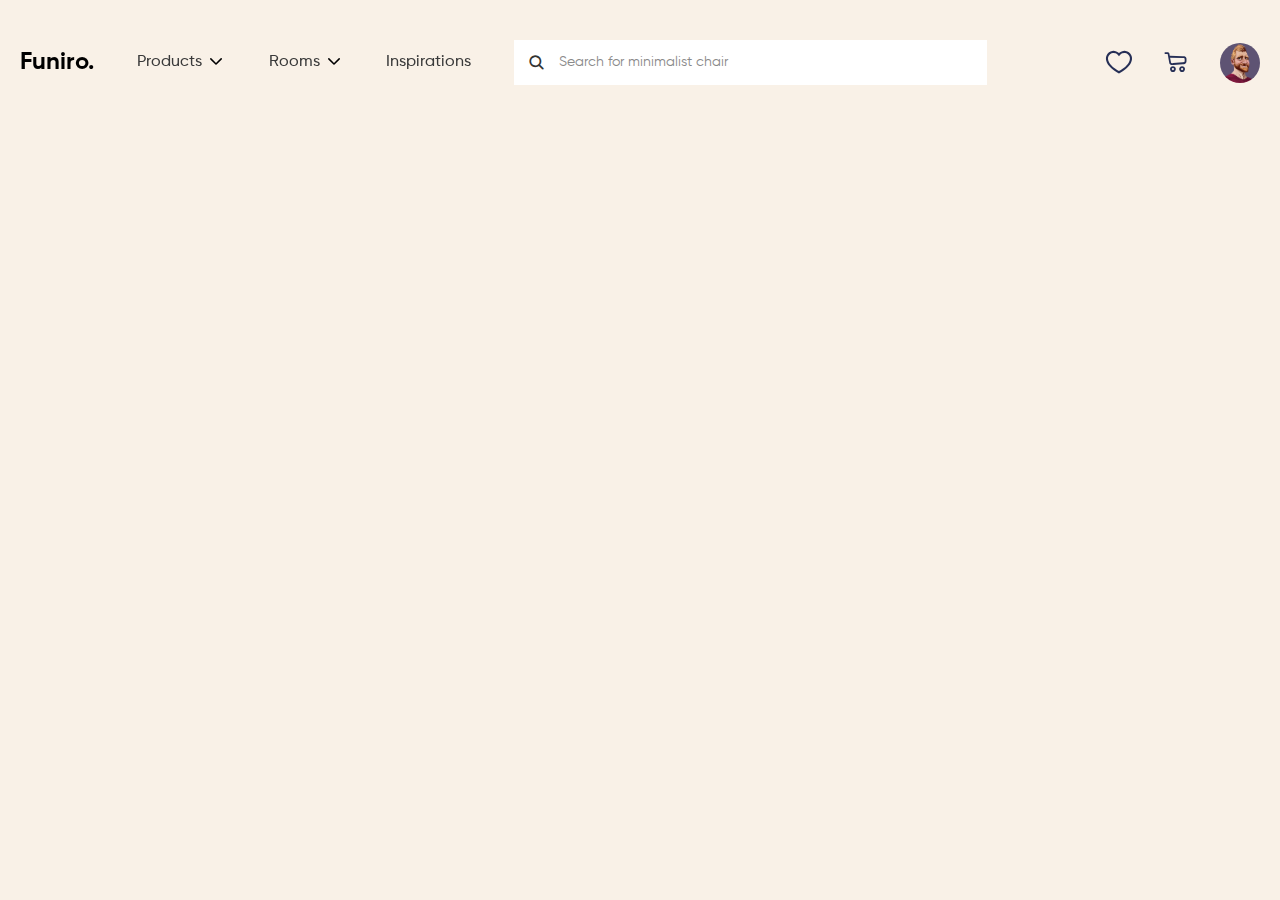
==== pattern/index.html @ 7011d8f1 "add header" ====
<!DOCTYPE html>
<html lang="ru">
	 <head>
	<title>Главная</title>
	<meta charset="UTF-8">
	<meta name="format-detection" content="telephone=no">
	<link rel="stylesheet" href="css/style.min.css">
	<link rel="shortcut icon" href="favicon.ico">
	<!-- <meta name="robots" content="noindex, nofollow"> -->
	<!-- <meta name="viewport" content="width=device-width, initial-scale=1.0, maximum-scale=1.0, user-scalable=0"> -->
	<meta name="viewport" content="width=device-width, initial-scale=1.0">
</head>
	<body>
		<div class="wrapper">
			<header class="header">
	<div class="header__wrapper">
		<div class="header__container _container">
			<div class="header__body">
				<div class="header__main">
					<a href="#" class="header__logo">Funiro.</a>
					<div class="header__menu menu">
						<nav class="menu__body">
							<ul data-spollers="768,max" class="menu__list">
								<li class="menu__item">
									<a href="" class="menu__link">Products</a>
									<button data-spoller type="button" class="menu__arrow _icon-arrow-down"></button>
									<ul class="menu__sub-list">
										<li class="menu__sub-item">
											<a href="" class="menu__sub-link">Product №1</a>
										</li>
										<li class="menu__sub-item">
											<a href="" class="menu__sub-link">Product №2</a>
										</li>
										<li class="menu__sub-item">
											<a href="" class="menu__sub-link">Product №3</a>
										</li>
										<li class="menu__sub-item">
											<a href="" class="menu__sub-link">Product №4</a>
										</li>
									</ul>
								</li>
								<li class="menu__item">
									<a href="" class="menu__link">Rooms</a>
									<button data-spoller type="button" class="menu__arrow _icon-arrow-down"></button>
									<ul class="menu__sub-list">
										<li class="menu__sub-item">
											<a href="" class="menu__sub-link">Room №1</a>
										</li>
										<li class="menu__sub-item">
											<a href="" class="menu__sub-link">Room №2</a>
										</li>
										<li class="menu__sub-item">
											<a href="" class="menu__sub-link">Room №3</a>
										</li>
										<li class="menu__sub-item">
											<a href="" class="menu__sub-link">Room №4</a>
										</li>
									</ul>
								</li>
								<li class="menu__item">
									<a href="" class="menu__link">Inspirations</a>
								</li>
							</ul>
						</nav>
					</div>
				</div>
				<div class="header__search">
					<div class="search-form">
						<button type="button" class="search-form__icon _icon-search"></button>
						<form class="search-form__item">
							<button type="submit" class="search-form__btn _icon-search"></button>
							<input autocomplete="off" type="text" name="form[]" data-value="Search for minimalist chair"
								class="search-form__input" />
						</form>
					</div>
				</div>
				<div class="header__actions actions-header">
					<a href="" class="actions-header__item actions-header__item_favorites _icon-favorite"></a>
					<div class="actions-header__item cards-header">
						<a href="" class="cart-header__icon _icon-cart"></a>
						<div class="cart-header__body">
							<ul class="cart-header__list cart-list"></ul>
						</div>
					</div>
					<a href="" class="actions-header__item actions-header__item_user _ibg">
						<img src="./img/img/avatar.jpg" alt="Avatar" />
					</a>
				</div>
				<button type=button" class="menu__icon icon-menu">
					<span></span>
					<span></span>
					<span></span>
				</button>
			</div>
		</div>
	</div>
</header>
			<main class="page">
			</main>
			<footer class="footer">
	<div class="footer__container _container">

	</div>
</footer>
		</div>
		<div class="popup popup_popup">
	<div class="popup__content">
		<div class="popup__body">
			<div class="popup__close"></div>
		</div>
	</div>
</div>
<div class="popup popup_massagename-message">
	<div class="popup__content">
		<div class="popup__body">
			<div class="popup__close"></div>
		</div>
	</div>
</div>
<div class="popup popup_video">
	<div class="popup__content">
		<div class="popup__body">
			<div class="popup__close popup__close_video"></div>
			<div class="popup__video _video"></div>
		</div>
	</div>
</div>

		<!-- Swiper -->
<!-- <script src="https://unpkg.com/swiper/swiper-bundle.min.js"></script> -->
<script src="js/vendors.min.js"></script>
<script src="js/app.min.js"></script>
	</body>
</html>
---- pattern/css/style.min.css ----
@charset "UTF-8";
@font-face {
  font-family: "Gilroy";
  font-display: swap;
  src: url("../fonts/Gilroy-Bold.woff2") format("woff2"), url("../fonts/Gilroy-Bold.woff") format("woff");
  font-weight: 700;
  font-style: normal;
}
@font-face {
  font-family: "Gilroy";
  font-display: swap;
  src: url("../fonts/Gilroy-Medium.woff2") format("woff2"), url("../fonts/Gilroy-Medium.woff") format("woff");
  font-weight: 500;
  font-style: normal;
}
@font-face {
  font-family: "Gilroy";
  font-display: swap;
  src: url("../fonts/Gilroy-SemiBold.woff2") format("woff2"), url("../fonts/Gilroy-SemiBold.woff") format("woff");
  font-weight: 600;
  font-style: normal;
}
@font-face {
  font-family: "Gilroy";
  font-display: swap;
  src: url("../fonts/Gilroy-Regular.woff2") format("woff2"), url("../fonts/Gilroy-Regular.woff") format("woff");
  font-weight: 400;
  font-style: normal;
}
@font-face {
  font-family: "icons";
  font-display: swap;
  src: url("../fonts/icons.woff2") format("woff2"), url("../fonts/icons.woff") format("woff");
  font-weight: 400;
  font-style: normal;
}
[class^=_icon-]:before,
[class*=" _icon-"]:before {
  font-family: "icons";
  font-style: normal;
  font-weight: normal;
  font-variant: normal;
  text-transform: none;
  line-height: 1;
  -webkit-font-smoothing: antialiased;
  -moz-osx-font-smoothing: grayscale;
}

[class^=_icon-]:before,
[class*=" _icon-"]:before {
  display: block;
}

._icon-arrow-down:before {
  content: "\e900";
}

._icon-arrow-link:before {
  content: "\e901";
}

._icon-cart:before {
  content: "\e902";
}

._icon-favorite:before {
  content: "\e903";
}

._icon-location:before {
  content: "\e904";
}

._icon-phone:before {
  content: "\e905";
}

._icon-search:before {
  content: "\e906";
}

._icon-send:before {
  content: "\e907";
}

._icon-share:before {
  content: "\e908";
}

* {
  padding: 0px;
  margin: 0px;
  border: 0px;
}

*,
*:before,
*:after {
  -moz-box-sizing: border-box;
  -webkit-box-sizing: border-box;
  box-sizing: border-box;
}

aside,
nav,
footer,
header,
section {
  display: block;
}

html {
  font-size: 16px;
}

html,
body {
  height: 100%;
  background: #F9F1E7;
  min-width: 320px;
}

body {
  line-height: 1;
  font-family: "Gilroy";
  -ms-text-size-adjust: 100%;
  -moz-text-size-adjust: 100%;
  -webkit-text-size-adjust: 100%;
}

input,
button,
textarea {
  font-family: "Gilroy";
  font-size: inherit;
}

input::-ms-clear {
  display: none;
}

button {
  cursor: pointer;
  background-color: inherit;
}

button::-moz-focus-inner {
  padding: 0;
  border: 0;
}

a,
a:visited {
  text-decoration: none;
}

a:hover {
  text-decoration: none;
}

ul li {
  list-style: none;
}

img {
  vertical-align: top;
}

h1,
h2,
h3,
h4,
h5,
h6 {
  font-weight: inherit;
  font-size: inherit;
}

/*
&::-webkit-scrollbar {
	display: none;
}
*/
body {
  color: #3a3a3a;
}
body._lock {
  overflow: hidden;
}

.wrapper {
  width: 100%;
  min-height: 100%;
  overflow: hidden;
  display: flex;
  flex-direction: column;
}
._container {
  max-width: 1270px;
  margin: 0 auto;
  padding: 0 15px;
}

.button {
  display: inline-flex;
  padding: 0px 0px;
}
.button._fw {
  width: 100%;
}

.select {
  position: relative;
}
.select__item {
  position: relative;
}
.select__title {
  color: #000;
  border: 1px solid #d9d9d9;
  background-color: #fff;
  cursor: pointer;
  border-radius: 4px;
}
@media (max-width: 991.98px) {
  .select__title {
    font-size: 18px;
  }
}
.select__value {
  display: flex;
  font-size: 14px;
  height: 30px;
  padding: 0px 15px;
  align-items: center;
  justify-content: space-between;
  flex-direction: row-reverse;
}
.select__value span {
  height: 1em;
  overflow: hidden;
  display: -webkit-box;
  -webkit-line-clamp: 1;
  -webkit-box-orient: vertical;
}
.select__value:before {
  content: "";
  display: inline-block;
  transition: all 0.3s ease 0s;
  width: 11px;
  height: 7px;
  background: url("../img/icons/select.svg") center/100% no-repeat;
}
.select__input {
  width: 100%;
  background-color: transparent;
  height: 100%;
}
.select__options {
  color: #000;
  position: absolute;
  top: 29px;
  border-radius: 0 0 4px 4px;
  min-width: 100%;
  left: 0;
  background-color: #fff;
  border-top: 0;
  border: 1px solid #d9d9d9;
  border-top: 0;
  font-size: 14px;
  padding: 10px 0px 5px 0px;
}
@media (max-width: 991.98px) {
  .select__options {
    font-size: 18px;
  }
}
.select__option {
  cursor: pointer;
  padding: 5px 15px;
  margin: 0px 0px 0px 0px;
}
@media (min-width: 992px) {
  .select__option:hover {
    background: #d9d9d9;
  }
}
.select._active {
  z-index: 5;
}
.select._active .select__value:before {
  transform: rotate(-180deg);
}
.select._active .select__options {
  display: block;
}

input[type=text],
input[type=email],
input[type=tel],
textarea {
  -webkit-appearance: none;
  -moz-appearance: none;
  appearance: none;
}
input[type=text]:focus,
input[type=email]:focus,
input[type=tel]:focus,
textarea:focus {
  outline: none;
}

.input {
  border-radius: 0 !important;
  width: 100%;
  display: block;
  padding: 0px 20px;
}
textarea.input {
  resize: none;
  padding: 0px 0px;
}

.checkbox {
  position: relative;
}
.checkbox__input {
  position: absolute;
  width: 0;
  height: 0;
  opacity: 0;
  visibility: hidden;
}
.checkbox__input:checked + .checkbox__text:before {
  background: #fff url("../img/icons/check.svg") center no-repeat;
}
.checkbox__text {
  display: inline-flex;
  align-items: center;
  position: relative;
  font-size: 16px;
  color: #ffffff;
  letter-spacing: -0.3px;
  line-height: 1.25;
  cursor: pointer;
}
.checkbox__text:before {
  content: "";
  align-self: flex-start;
  margin: 0px 14px 0px 0px;
  flex: 0 0 20px;
  left: 0;
  top: 0;
  width: 20px;
  height: 18px;
  background: #fff;
  border: 1px solid #a7a9ac;
}
.checkbox a {
  color: #fff;
  text-decoration: underline;
}
@media (min-width: 992px) {
  .checkbox a:hover {
    text-decoration: none;
  }
}
.checkbox._error .checkbox__text:before {
  border: 1px solid #ee1212;
}

.options {
  display: flex;
  flex-direction: column;
  align-items: flex-start;
}
.options__item {
  position: relative;
  cursor: pointer;
}
.options__input {
  position: absolute;
  width: 0;
  height: 0;
  opacity: 0;
  left: 0;
  top: 0;
  visibility: hidden;
}
.options__input:checked + .options__text:after {
  transform: scale(1);
}
.options__text {
  display: inline-flex;
  align-items: center;
  position: relative;
  font-size: 16px;
  color: #ffffff;
  letter-spacing: -0.3px;
  line-height: 1.25;
}
.options__text:before {
  content: "";
  align-self: flex-start;
  margin: 0px 14px 0px 0px;
  flex: 0 0 20px;
  left: 0;
  top: 0;
  border-radius: 50%;
  width: 20px;
  height: 18px;
  background: #fff;
  border: 1px solid #a7a9ac;
}
.options__text:after {
  content: "";
  transition: all 0.3s ease 0s;
  transform: scale(0);
  width: 10px;
  height: 10px;
  border-radius: 50%;
  background-color: #77243a;
  position: absolute;
  left: 5px;
  top: 4px;
}

.rating {
  display: flex;
  align-items: flex-end;
  font-size: 40px;
  line-height: 0.75;
  transition: opacity 0.3s ease 0s;
}

.rating.rating_sending {
  opacity: 0.2;
}

.rating.rating_set .rating__active,
.rating.rating_set .rating__item {
  cursor: pointer;
}

.rating__body {
  position: relative;
}

.rating__body::before {
  content: "★★★★★";
  display: block;
}

.rating__active {
  position: absolute;
  width: 0%;
  height: 100%;
  top: 0;
  left: 0;
  overflow: hidden;
}

.rating__active::before {
  content: "★★★★★";
  position: absolute;
  width: 100%;
  height: 100%;
  top: 0;
  left: 0;
  color: #ffd300;
}

.rating__items {
  display: flex;
  position: absolute;
  width: 100%;
  height: 100%;
  top: 0;
  left: 0;
}

.rating__item {
  flex: 0 0 20%;
  height: 100%;
  opacity: 0;
}

.rating__value {
  font-size: 50%;
  line-height: 1;
  padding: 0px 0px 0px 10px;
}

.quantity {
  width: 88px;
  height: 40px;
  display: flex;
  border: 1px solid rgba(166, 166, 166, 0.45);
}
.quantity__button {
  flex: 0 0 30px;
  position: relative;
  cursor: pointer;
}
.quantity__button::before, .quantity__button::after {
  content: "";
  position: absolute;
  top: 50%;
  left: 50%;
  transition: all 0.3s ease 0s;
  margin: 0px 0px 0px -4.5px;
  background-color: #a6a6a6;
  width: 9px;
  height: 1px;
}
@media (min-width: 991.98px) {
  .quantity__button:hover::before, .quantity__button:hover::after {
    background-color: rgba(0, 0, 0, 0.5);
  }
}
.quantity__button_plus::before {
  transform: rotate(-90deg);
}
.quantity__input {
  flex: 1 1 auto;
}
.quantity__input input {
  height: 100%;
  color: #a6a6a6;
  font-size: 12px;
  width: 100%;
  text-align: center;
}

.row:after {
  display: block;
  content: "";
  clear: both;
}

.rub:after {
  content: "₽";
}

ol.counter {
  list-style-type: none;
  counter-reset: item;
}
ol.counter li {
  position: relative;
  padding: 0px 0px 0px 45px;
}
ol.counter li:before {
  counter-increment: item;
  content: counter(item);
  position: absolute;
  left: 0;
  top: 0;
  color: #818181;
  font-size: 14px;
  font-weight: 700;
  text-align: center;
  line-height: 26px;
  border-radius: 50%;
  width: 28px;
  height: 28px;
  border: 1px solid #4274bb;
}

.ellipsis {
  display: block;
  overflow: hidden;
  width: 100%;
  white-space: nowrap;
  text-overflow: ellipsis;
}

.es {
  overflow: hidden;
  white-space: nowrap;
  text-overflow: ellipsis;
}

.table {
  display: table;
  font-size: 0;
  width: 100%;
}

.trow {
  display: table-row;
}

.cell {
  display: table-cell;
}
.cell.full {
  width: 100%;
}

._ibg {
  position: relative;
}
._ibg img {
  position: absolute;
  width: 100%;
  height: 100%;
  top: 0;
  left: 0;
  object-fit: cover;
}

body.ie ._ibg {
  background-position: center;
  background-size: cover;
  background-repeat: no-repeat;
}
body.ie ._ibg img {
  width: 0;
  height: 0;
  opacity: 0;
  visibility: hidden;
}

._video {
  position: relative;
  overflow: hidden;
  height: 0;
  padding-bottom: 56.25%;
}
._video video,
._video iframe,
._video object,
._video embed {
  position: absolute;
  top: 0;
  left: 0;
  width: 100%;
  height: 100%;
}

.videobg video,
.videobg iframe,
.videobg object,
.videobg embed {
  position: fixed;
  top: 50%;
  left: 50%;
  min-width: 100%;
  min-height: 100%;
  width: auto;
  height: auto;
  z-index: -100;
  transform: translateX(-50%) translateY(-50%);
  background-size: cover;
}

._more-content {
  transition: all 0.3s ease 0s;
  overflow: hidden;
}

._more-link {
  cursor: pointer;
}
._more-link span {
  font-style: normal;
}
._more-link span:first-child {
  display: block;
}
._more-link span:last-child {
  display: none;
}
._more-link._active span {
  font-style: normal;
}
._more-link._active span:first-child {
  display: none;
}
._more-link._active span:last-child {
  display: block;
}

#map {
  background: url("../img/icons/loading.gif") center/50px no-repeat;
}

._swiper {
  overflow: hidden;
}
._swiper .swiper-wrapper {
  width: 100%;
  height: 100%;
  box-sizing: content-box;
  display: flex;
  position: relative;
}
._swiper.swiper-container-vertical .swiper-wrapper {
  flex-direction: column;
}
._swiper.swiper-container-autoheight .swiper-wrapper {
  align-items: flex-start;
}

.swiper-container-initialized .swiper-slide {
  flex-shrink: 0;
}

.swiper-container-android .swiper-slide,
.swiper-container-android .swiper-wrapper {
  transform: translate3d(0px, 0, 0);
}

.swiper-button-lock {
  display: none !important;
}

._tabs-block {
  display: none;
}
._tabs-block._active {
  display: block;
}

.mirror {
  transform: scale(-1, 1);
}

.nicescroll-rails {
  z-index: 1000 !important;
}

._custom-scroll {
  position: fixed;
  right: 0;
  top: 0;
  width: 3px;
  height: 100%;
  z-index: 1000;
}
._custom-scroll__line {
  background-color: rgba(0, 0, 0, 0.5);
  border-radius: 3px 0 0 3px;
  position: relative;
  left: 0;
  top: 0;
  width: 100%;
}

.popup {
  -webkit-overflow-scrolling: touch;
  z-index: 100;
  padding: 30px 10px;
  position: fixed;
  top: 0px;
  left: 0;
  width: 100%;
  height: 100%;
  transition: visibility 0.8s ease 0s;
  visibility: hidden;
}
.popup::before {
  content: "";
  background-color: rgba(0, 0, 0, 0.9);
  position: fixed;
  width: 100%;
  height: 100%;
  top: 0;
  left: 0;
  opacity: 0;
  transition: opacity 0.8s ease 0s;
}
.popup.show {
  visibility: visible;
  overflow: auto;
}
.popup.show::before {
  opacity: 1;
}
.popup.show .popup__body {
  transform: scale(1);
}
.popup._active {
  overflow: auto;
  visibility: visible;
}
.popup._active::before {
  opacity: 1;
}
.popup._active .popup__body {
  transition: all 0.3s ease 0.2s;
  transform: scale(1);
}
.popup__content {
  display: flex;
  flex-direction: column;
  align-items: center;
  min-height: 100%;
  flex: 1 1 auto;
  width: 100%;
  display: flex;
  justify-content: center;
  align-items: center;
}
.popup__body {
  transform: scale(0);
  transition: all 0.3s ease 0s;
  background-color: #fff;
  padding: 50px;
  width: 100%;
  max-width: 800px;
}
.popup__close {
  width: 15px;
  height: 15px;
  position: absolute;
  top: 0px;
  right: 0px;
  cursor: pointer;
  z-index: 30;
  background: url("../img/icons/close.svg") 0 0 no-repeat;
}

.header {
  position: absolute;
  width: 100%;
  top: 0;
  left: 0;
}
.header__wrapper {
  position: fixed;
  width: 100%;
  left: 0;
  top: 0;
  z-index: 50;
}
.header__body {
  display: flex;
  align-items: center;
  padding: 5px 0px;
  min-height: 125px;
  position: relative;
}
@media (max-width: 991.98px) {
  .header__body {
    min-height: 80px;
  }
}
@media (max-width: 991.98px) {
  .header__body {
    min-height: 50px;
  }
}
.header__main {
  display: flex;
  align-items: center;
  flex: 0 0 39.8387096774%;
}
@media (max-width: 991.98px) {
  .header__main {
    flex: 1 1 auto;
  }
}
.header__logo {
  color: #000;
  font-weight: 700;
  font-size: 24px;
  z-index: 5;
  line-height: 120.8333333333%;
}
.header__search {
  padding-right: 32px;
}
@media (max-width: 1270px) {
  .header__search {
    padding-right: calc(15px + 17 * ((100vw - 320px) / 950));
  }
}
@media (min-width: 991.98px) {
  .header__search {
    flex: 1 1 auto;
  }
}

.menu {
  flex: 0 1 420px;
}
@media (max-width: 767.98px) {
  .menu__body {
    position: fixed;
    width: 100%;
    height: 100%;
    overflow: auto;
    top: 0;
    left: -100%;
    background-color: #fcf8f3;
    transition: left 0.3s ease 0s;
    padding: 70px 15px 30px 15px;
  }
  .menu__body::before {
    content: "";
    position: fixed;
    width: 100%;
    height: 100%;
    top: 0;
    left: 100%;
    transition: left 0.3s ease 0s;
    background-color: #fcf8f3;
    z-index: 5;
  }
  .menu__body._active {
    left: 0;
  }
  .menu__body._active::before {
    left: 0;
  }
}
@media (min-width: 767.98px) {
  .menu__list {
    display: flex;
    flex-wrap: wrap;
    justify-content: space-evenly;
  }
}
.menu__item {
  display: flex;
  align-items: center;
  justify-content: space-between;
  flex-wrap: wrap;
  margin: 0px 3px;
  padding: 5px 0px;
  position: relative;
  z-index: 5;
}
@media (any-hover: hover) {
  .menu__item:hover .menu__sub-list {
    transform: translate(0px, 0px);
    opacity: 1;
    visibility: visible;
    pointer-events: auto;
  }
  .menu__item:hover .menu__arrow {
    transform: rotate(-180deg);
  }
  .menu__item:hover .menu__arrow,
.menu__item:hover .menu__link {
    color: #E89F71;
  }
}
@media (min-width: 767.98px) {
  .menu__item._hover .menu__sub-list {
    transform: translate(0px, 0px);
    opacity: 1;
    visibility: visible;
    pointer-events: auto;
  }
  .menu__item._hover .menu__arrow {
    transform: rotate(-180deg);
  }
  .menu__item._hover .menu__arrow,
.menu__item._hover .menu__link {
    color: #E89F71;
  }
}
@media (max-width: 767.98px) {
  .menu__item {
    margin: 0px 0px 10px 0px;
  }
  .menu__item :last-child {
    margin: 0px;
  }
}
.menu__link {
  font-weight: 500;
  color: inherit;
  transition: color 0.3s ease 0s;
}
@media (max-width: 767.98px) {
  .menu__link {
    margin-bottom: 10px;
    font-weight: 600;
    font-size: 24px;
  }
}
.menu__sub-list {
  position: relative;
  background-color: #E89F71;
  padding: 15px;
  flex: 1 1 100%;
  z-index: 5;
}
@media (min-width: 767.98px) {
  .menu__sub-list {
    opacity: 0;
    min-width: 200px;
    transition: all 0.3s ease 0s;
    transform: translate(0, 10px);
    visibility: hidden;
    left: 0;
    pointer-events: none;
    position: absolute;
    top: 100%;
  }
}
@media (max-width: 767.98px) {
  .menu__sub-list {
    margin: 10px -15px 0px -15px;
  }
}
.menu__arrow {
  margin: 0px 0px 0px 8px;
  transition: all 0.3s ease 0s;
  font-size: 8px;
}
@media (max-width: 767.98px) {
  .menu__arrow {
    font-size: 14px;
  }
  .menu__arrow._active {
    transform: rotate(-180deg);
  }
}
.menu__sub-item:not(:last-child) {
  margin: 0px 0px 5px 0px;
}
@media (max-width: 767.98px) {
  .menu__sub-item:not(:last-child) {
    margin: 0px 0px 10px 0px;
  }
}
.menu__sub-link {
  color: #fff;
  line-height: 120%;
}
@media (any-hover: hover) {
  .menu__sub-link:hover {
    text-decoration: underline;
  }
}
@media (max-width: 767.98px) {
  .menu__sub-link {
    font-size: 18px;
  }
}

.search-form {
  max-width: 473px;
}
.search-form._active .search-form__item {
  opacity: 1;
  top: 100%;
  visibility: visible;
}
.search-form._active .search-form__icon {
  color: #E89F71;
}
.search-form__icon {
  position: relative;
  z-index: 5;
  font-size: 22px;
  color: #262f56;
}
@media (min-width: 991.98px) {
  .search-form__icon {
    display: none;
  }
}
.search-form__btn {
  flex: 0 0 45px;
  height: 45px;
  font-size: 15px;
  color: #333333;
}
.search-form__input {
  color: #898989;
  width: 100%;
  font-size: 14px;
  padding: 0px 20px 0px 0px;
}
.search-form__item {
  background-color: #fff;
  display: flex;
  align-items: center;
}
@media (max-width: 991.98px) {
  .search-form__item {
    box-shadow: 0 0 5px rgba(212, 209, 205, 0.3);
    position: absolute;
    width: 100%;
    left: 0;
    top: -100%;
    z-index: 5;
    opacity: 0;
    visibility: hidden;
    transition: all 0.3s ease 0s;
  }
}

.actions-header {
  position: relative;
  z-index: 5;
  display: grid;
  grid-template-columns: auto;
  grid-auto-flow: column;
  align-items: center;
  gap: 32px;
}
@media (max-width: 1270px) {
  .actions-header {
    gap: calc(15px + 17 * ((100vw - 320px) / 950));
  }
}
.actions-header__item_favorites {
  color: #262f56;
  font-size: 24px;
  transition: color 0.3s ease 0s;
}
@media (any-hover: hover) {
  .actions-header__item_favorites:hover {
    color: #E89F71;
  }
}
.actions-header__item_user {
  overflow: hidden;
  border-radius: 50%;
  width: 40px;
  height: 40px;
}
@media (max-width: 1270px) {
  .actions-header__item_user {
    width: calc(30px + 10 * ((100vw - 320px) / 950));
  }
}
@media (max-width: 1270px) {
  .actions-header__item_user {
    height: calc(30px + 10 * ((100vw - 320px) / 950));
  }
}

.cart-header__icon {
  color: #262f56;
  font-size: 24px;
  transition: color 0.3s ease 0s;
  position: relative;
  display: block;
}
@media (any-hover: hover) {
  .cart-header__icon:hover {
    color: #E89F71;
  }
}
.cart-header__icon span {
  position: absolute;
  width: 20px;
  height: 20px;
  display: flex;
  justify-content: center;
  align-items: center;
  top: -10px;
  right: -10px;
  border-radius: 50%;
  background-color: #E89F71;
  color: #fff;
  font-size: 12px;
}

.icon-menu {
  display: none;
}
@media (max-width: 767.98px) {
  .icon-menu {
    margin-left: 32px;
    display: block;
    position: relative;
    flex: 0 0 30px;
    height: 18px;
    cursor: pointer;
    z-index: 5;
  }
}
@media (max-width: 767.98px) and (max-width: 1270px) {
  .icon-menu {
    margin-left: calc(15px + 17 * ((100vw - 320px) / 950));
  }
}
@media (max-width: 767.98px) {
  .icon-menu span {
    transition: all 0.3s ease 0s;
    top: calc(50% - 1px);
    left: 0px;
    position: absolute;
    width: 100%;
    height: 2px;
    background-color: #000;
  }
  .icon-menu span:first-child {
    top: 0px;
  }
  .icon-menu span:last-child {
    top: auto;
    bottom: 0px;
  }
}
@media (max-width: 767.98px) {
  .icon-menu._active span {
    transform: scale(0);
  }
  .icon-menu._active span:first-child {
    transform: rotate(-45deg);
    top: calc(50% - 1px);
  }
  .icon-menu._active span:last-child {
    transform: rotate(45deg);
    bottom: calc(50% - 1px);
  }
}

.page {
  flex: 1 1 auto;
}
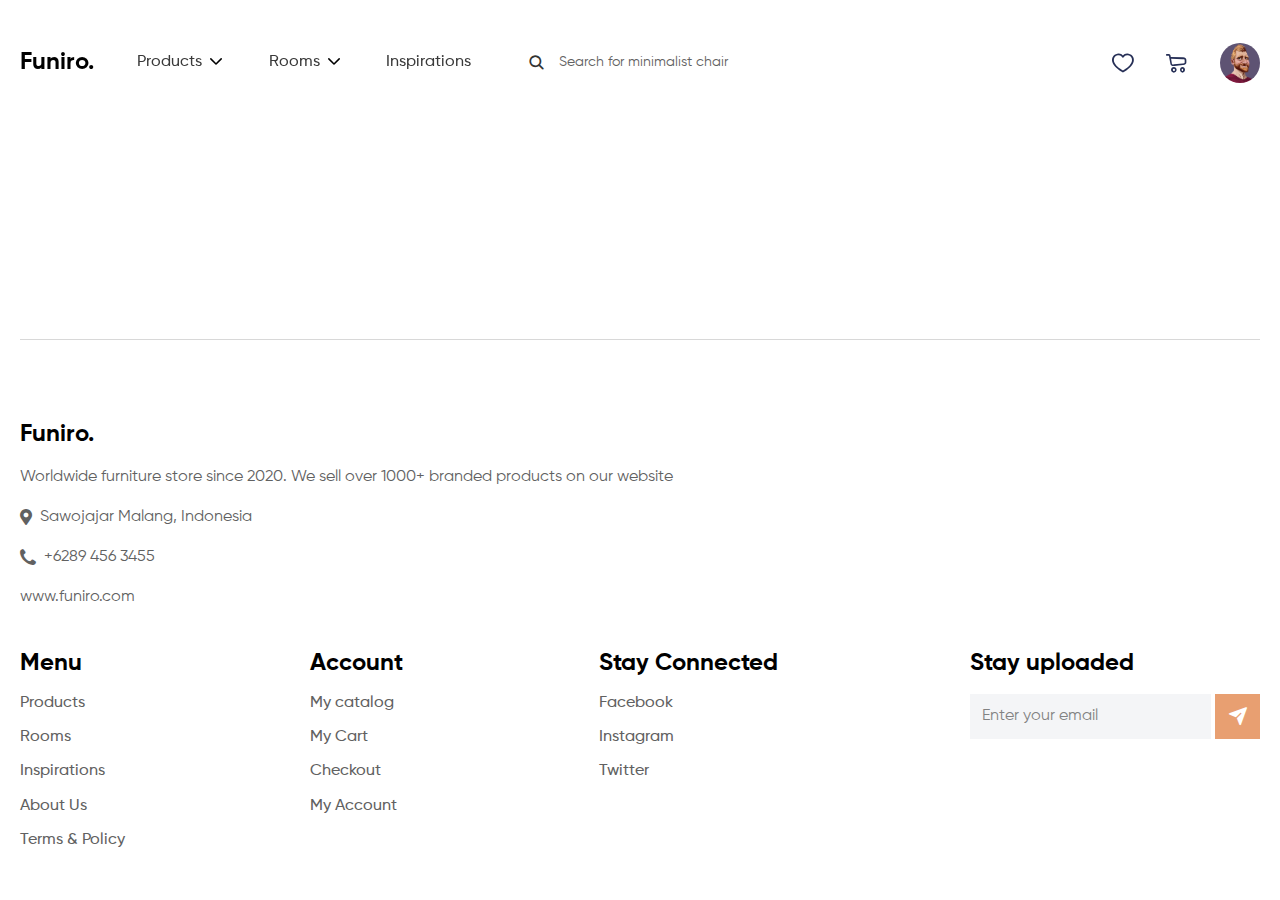
==== commit 5f308f73: "add fotter" ====
--- a/pattern/index.html
+++ b/pattern/index.html
@@ -99,7 +99,56 @@
 			</main>
 			<footer class="footer">
 	<div class="footer__container _container">
-
+		<div class="footer__body">
+			<div class="footer__main">
+				<a href="#" class="footer__logo _footer-title">Funiro.</a>
+				<div class="footer__text">
+					Worldwide furniture store since 2020. We sell over 1000+ branded products on our website
+				</div>
+				<div class="footer__contacts contacts-footer">
+					<a href="" class="contacts-footer__item _icon-location">Sawojajar Malang, Indonesia</a>
+					<a href="tel:+62894563455" class="contacts-footer__item _icon-phone">+6289 456 3455</a>
+					<a href="" target="_blank" class="contacts-footer__item">www.funiro.com</a>
+				</div>
+			</div>
+			<div data-spollers="768,max" class="footer__menu menu-footer">
+				<div class="menu-footer__column">
+					<button type="button" data-spoller class="menu-footer__title _footer-title">Menu</button>
+					<ul class="menu-footer__list">
+						<li><a href="" class="menu-footer__link">Products</a></li>
+						<li><a href="" class="menu-footer__link">Rooms</a></li>
+						<li><a href="" class="menu-footer__link">Inspirations</a></li>
+						<li><a href="" class="menu-footer__link">About Us</a></li>
+						<li><a href="" class="menu-footer__link">Terms & Policy</a></li>
+					</ul>
+				</div>
+				<div class="menu-footer__column">
+					<button type="button" data-spoller class="menu-footer__title _footer-title">Account</button>
+					<ul class="menu-footer__list">
+						<li><a href="" class="menu-footer__link">My catalog</a></li>
+						<li><a href="" class="menu-footer__link">My Cart</a></li>
+						<li><a href="" class="menu-footer__link">Checkout</a></li>
+						<li><a href="" class="menu-footer__link">My Account</a></li>
+					</ul>
+				</div>
+				<div class="menu-footer__column">
+					<button type="button" data-spoller class="menu-footer__title _footer-title">Stay Connected</button>
+					<ul class="menu-footer__list">
+						<li><a href="" class="menu-footer__link">Facebook</a></li>
+						<li><a href="" class="menu-footer__link">Instagram</a></li>
+						<li><a href="" class="menu-footer__link">Twitter</a></li>
+					</ul>
+				</div>
+			</div>
+			<div class="footer__subscribe subscribe">
+				<div class="subscribe__title _footer-title">Stay uploaded</div>
+				<form data-message="subscribe" data-test action="#"" class="subscribe__form">
+					<input autocomplete="off" type="email" name="form[]" data-value="Enter your email" data-error="Error"
+						class="subscribe__input _req _email" />
+					<button class="subscribe__button _icon-send" type="submit"></button>
+				</form>
+			</div>
+		</div>
 	</div>
 </footer>
 		</div>
@@ -110,7 +159,7 @@
 		</div>
 	</div>
 </div>
-<div class="popup popup_massagename-message">
+<div class="popup popup_subscribe-message">
 	<div class="popup__content">
 		<div class="popup__body">
 			<div class="popup__close"></div>
--- a/pattern/css/style.min.css
+++ b/pattern/css/style.min.css
@@ -34,7 +34,7 @@
   font-weight: 400;
   font-style: normal;
 }
-[class^=_icon-]:before,
+._init .menu-footer__title::before, [class^=_icon-]:before,
 [class*=" _icon-"]:before {
   font-family: "icons";
   font-style: normal;
@@ -51,7 +51,7 @@
   display: block;
 }
 
-._icon-arrow-down:before {
+._icon-arrow-down:before, ._init .menu-footer__title:before {
   content: "\e900";
 }
 
@@ -116,7 +116,6 @@
 html,
 body {
   height: 100%;
-  background: #F9F1E7;
   min-width: 320px;
 }
 
@@ -530,6 +529,18 @@
   font-size: 12px;
   width: 100%;
   text-align: center;
+}
+
+._footer-title {
+  font-weight: 700;
+  font-size: 24px;
+  line-height: 120.8333333333%;
+  color: #000;
+}
+@media (max-width: 1270px) {
+  ._footer-title {
+    font-size: calc(20px + 4 * ((100vw - 320px) / 950));
+  }
 }
 
 .row:after {
@@ -1073,7 +1084,7 @@
   color: #333333;
 }
 .search-form__input {
-  color: #898989;
+  color: #616161;
   width: 100%;
   font-size: 14px;
   padding: 0px 20px 0px 0px;
@@ -1113,7 +1124,7 @@
 }
 .actions-header__item_favorites {
   color: #262f56;
-  font-size: 24px;
+  font-size: 20px;
   transition: color 0.3s ease 0s;
 }
 @media (any-hover: hover) {
@@ -1140,7 +1151,7 @@
 
 .cart-header__icon {
   color: #262f56;
-  font-size: 24px;
+  font-size: 22px;
   transition: color 0.3s ease 0s;
   position: relative;
   display: block;
@@ -1216,6 +1227,205 @@
   }
 }
 
+.footer__body {
+  border-top: 1px solid #d8d8d8;
+  display: grid;
+  grid-template-columns: 250px 1fr 290px;
+  padding-top: 80px;
+  padding-bottom: 50px;
+  column-gap: 80px;
+}
+@media (max-width: 1270px) {
+  .footer__body {
+    padding-top: calc(30px + 50 * ((100vw - 320px) / 950));
+  }
+}
+@media (max-width: 1270px) {
+  .footer__body {
+    padding-bottom: calc(30px + 20 * ((100vw - 320px) / 950));
+  }
+}
+@media (max-width: 1270px) {
+  .footer__body {
+    column-gap: calc(0px + 80 * ((100vw - 320px) / 950));
+  }
+}
+@media (max-width: 1282px) {
+  .footer__body {
+    grid-template-rows: auto auto;
+    grid-template-columns: 1fr 290px;
+  }
+}
+@media (max-width: 991.98px) {
+  .footer__body {
+    display: block;
+  }
+}
+.footer__main {
+  display: flex;
+  flex-direction: column;
+  align-items: flex-start;
+}
+@media (max-width: 1282px) {
+  .footer__main {
+    grid-column: span 2;
+    margin-bottom: 40px;
+  }
+}
+@media (max-width: 1282px) and (max-width: 1270px) {
+  .footer__main {
+    margin-bottom: calc(30px + 10 * ((100vw - 320px) / 950));
+  }
+}
+.footer__logo {
+  margin: 0px 0px 0.6666666667em 0px;
+}
+.footer__text {
+  color: #616161;
+  line-height: 150%;
+}
+.footer__text:not(:last-child) {
+  margin: 0px 0px 1em 0px;
+}
+@media (max-width: 991.98px) {
+  .footer__menu {
+    margin-bottom: 40px;
+  }
+}
+@media (max-width: 991.98px) and (max-width: 1270px) {
+  .footer__menu {
+    margin-bottom: calc(30px + 10 * ((100vw - 320px) / 950));
+  }
+}
+.contacts-footer {
+  display: flex;
+  flex-direction: column;
+  align-items: flex-start;
+}
+.contacts-footer__item {
+  display: inline-flex;
+  align-items: center;
+  line-height: 150%;
+  color: #616161;
+  transition: color 0.3s ease 0s;
+}
+.contacts-footer__item::before {
+  margin: 0px 8px 0px 0px;
+}
+.contacts-footer__item:not(:last-child) {
+  margin-bottom: 16px;
+}
+@media (max-width: 1270px) {
+  .contacts-footer__item:not(:last-child) {
+    margin-bottom: calc(10px + 6 * ((100vw - 320px) / 950));
+  }
+}
+@media (any-hover: hover) {
+  .contacts-footer__item:hover {
+    color: #E89F71;
+  }
+}
+
+@media (min-width: 767.98px) {
+  .menu-footer {
+    display: flex;
+  }
+}
+@media (min-width: 767.98px) {
+  .menu-footer__column {
+    flex: 0 1 33.3%;
+  }
+}
+@media (max-width: 767.98px) {
+  .menu-footer__column {
+    margin-bottom: 30px;
+  }
+}
+@media (max-width: 767.98px) and (max-width: 1270px) {
+  .menu-footer__column {
+    margin-bottom: calc(15px + 15 * ((100vw - 320px) / 950));
+  }
+}
+.menu-footer__title {
+  cursor: default;
+}
+@media (min-width: 767.98px) {
+  .menu-footer__title {
+    margin: 0px 0px 0.6666666667em 0px;
+  }
+}
+._init .menu-footer__title {
+  display: flex;
+  width: 100%;
+  flex-direction: row-reverse;
+  justify-content: space-between;
+  align-items: center;
+}
+._init .menu-footer__title::before {
+  font-size: 12px;
+  transition: transform 0.3s ease 0s;
+}
+.menu-footer__title._active::before {
+  transform: rotate(-180deg);
+}
+.menu-footer__list li:not(:last-child) {
+  margin: 0px 0px 15px 0px;
+}
+@media (max-width: 767.98px) {
+  .menu-footer__list {
+    padding: 15px 0px 0px 0px;
+  }
+}
+.menu-footer__link {
+  color: #616161;
+  transition: color 0.3s ease 0s;
+  line-height: 120%;
+  font-weight: 500;
+}
+@media (any-hover: hover) {
+  .menu-footer__link:hover {
+    color: #E89F71;
+  }
+}
+
+.subscribe__title {
+  margin: 0px 0px 0.6666666667em 0px;
+}
+.subscribe__form {
+  display: flex;
+  position: relative;
+}
+.subscribe__form .form_error {
+  position: absolute;
+  top: 100%;
+  margin: 3px 0px 0px 0px;
+  left: 12px;
+  color: red;
+  font-size: 12px;
+}
+.subscribe__button {
+  flex: 0 0 45px;
+  height: 45px;
+  display: flex;
+  justify-content: center;
+  align-items: center;
+  font-size: 18px;
+  background-color: #E89F71;
+  color: #fff;
+  margin: 0px 0px 0px 4px;
+}
+@media (any-hover: hover) {
+  .subscribe__button:hover {
+    background-color: #d49065;
+  }
+}
+.subscribe__input {
+  width: 100%;
+  padding: 0px 12px;
+  color: #828282;
+  background-color: #F4F5F7;
+}
+
 .page {
   flex: 1 1 auto;
 }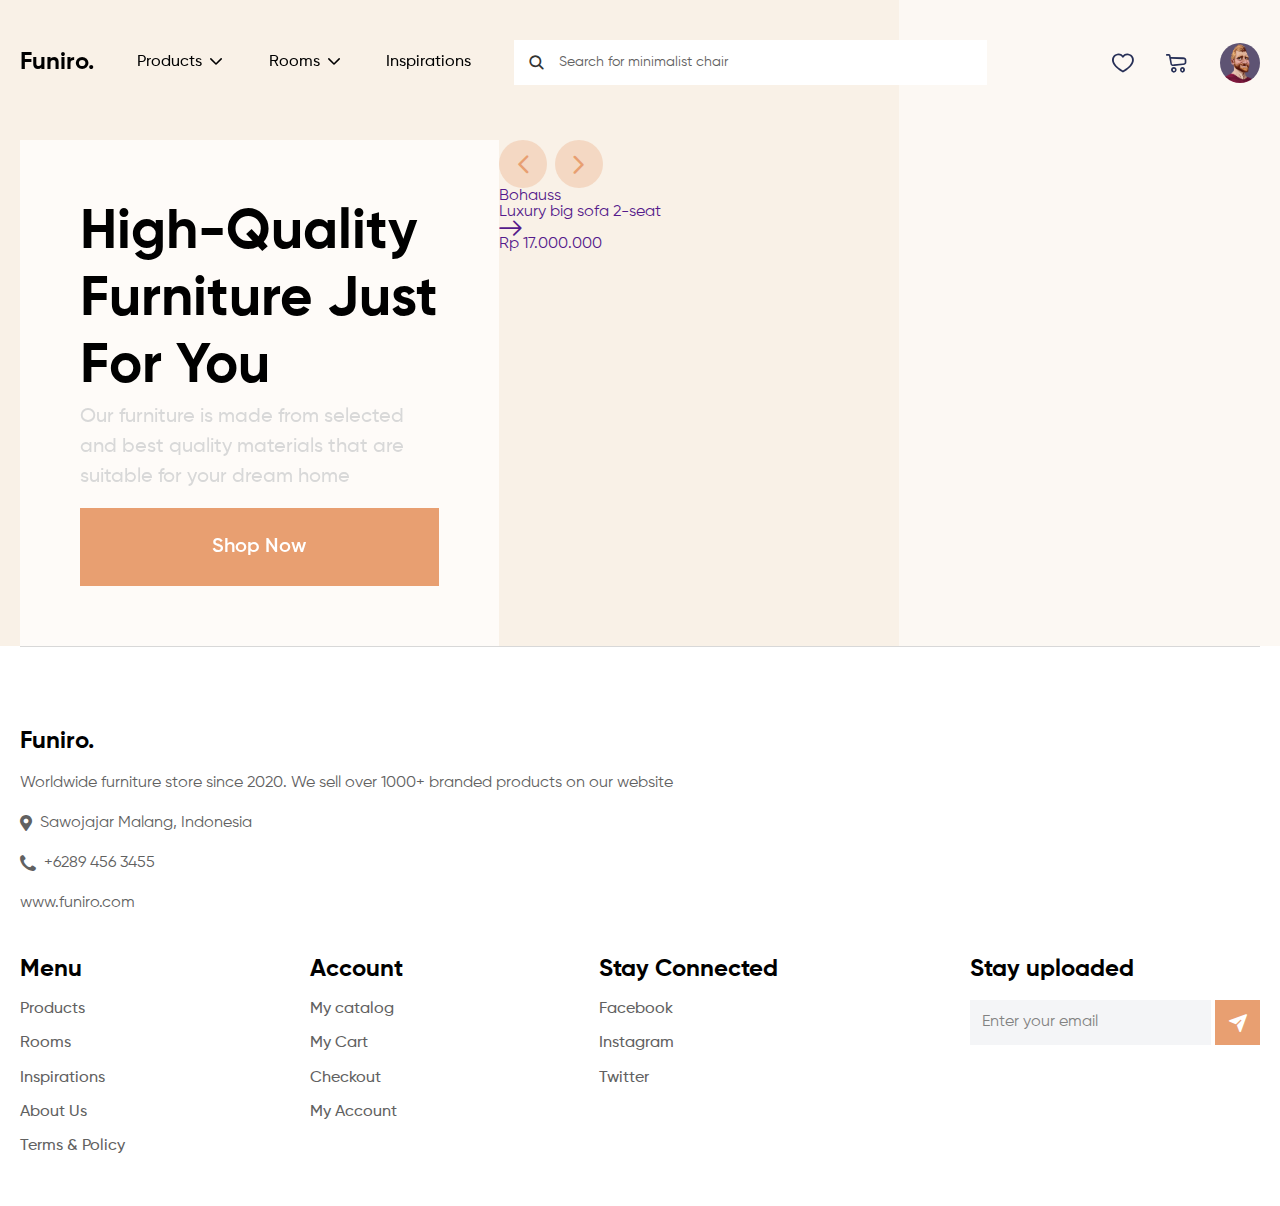
==== commit ad032157: "1/2 part of slider" ====
--- a/pattern/index.html
+++ b/pattern/index.html
@@ -1,7 +1,7 @@
 <!DOCTYPE html>
 <html lang="ru">
-	 <head>
-	<title>Главная</title>
+ <head>
+	<title>Funiro</title>
 	<meta charset="UTF-8">
 	<meta name="format-detection" content="telephone=no">
 	<link rel="stylesheet" href="css/style.min.css">
@@ -10,9 +10,10 @@
 	<!-- <meta name="viewport" content="width=device-width, initial-scale=1.0, maximum-scale=1.0, user-scalable=0"> -->
 	<meta name="viewport" content="width=device-width, initial-scale=1.0">
 </head>
-	<body>
-		<div class="wrapper">
-			<header class="header">
+
+<body>
+	<div class="wrapper">
+		<header class="header">
 	<div class="header__wrapper">
 		<div class="header__container _container">
 			<div class="header__body">
@@ -95,9 +96,48 @@
 		</div>
 	</div>
 </header>
-			<main class="page">
-			</main>
-			<footer class="footer">
+		<main class="page">
+			<section class="page__main-slider main-slider">
+				<div class="main-slider__container _container">
+					<div class=main-slider__body>
+						<div class="main-slider__content content-main">
+							<h1 class="content-main__title">High-Quality
+								Furniture Just
+								For You</h1>
+							<div class="content-main__text">
+								Our furniture is made from selected and best quality materials that are suitable for your dream home
+							</div>
+							<a href="" class="content-main__button btn">Shop Now</a>
+						</div>
+						<div class="main-slider__slider slider-main">
+							<div class="slider-main__controls controls-slider-main">
+								<div class="controls-slider-main__dotts"></div>
+								<div class="controls-slider-main__arrows slider-arrows">
+									<button type="button"
+										class="slider-arrow slider-arrow_prev _icon-arrow-down"></button>
+									<button type="button"
+										class="slider-arrow slider-arrow_next _icon-arrow-down"></button>
+								</div>
+							</div>
+							<div class="slider-main__body _swiper">
+								<div class="slider-main__slide">
+									<div class="slider-main__image _ibg">
+										<img src="./img/img/main-slider/01.jpg" alt="Image" />
+									</div>
+									<a href="" class="slider-main__content">
+										<div class="slider-main__title">Bohauss</div>
+										<div class="slider-main__text">Luxury big sofa 2-seat</div>
+										<div class="slider-main__price _icon-arrow-link">Rp 17.000.000</div>
+									</a>
+								</div>
+								
+							</div>
+						</div>
+					</div>
+				</div>
+			</section>
+		</main>
+		<footer class="footer">
 	<div class="footer__container _container">
 		<div class="footer__body">
 			<div class="footer__main">
@@ -151,8 +191,8 @@
 		</div>
 	</div>
 </footer>
-		</div>
-		<div class="popup popup_popup">
+	</div>
+	<div class="popup popup_popup">
 	<div class="popup__content">
 		<div class="popup__body">
 			<div class="popup__close"></div>
@@ -175,9 +215,10 @@
 	</div>
 </div>
 
-		<!-- Swiper -->
-<!-- <script src="https://unpkg.com/swiper/swiper-bundle.min.js"></script> -->
+	<!-- Swiper -->
+<script src="https://unpkg.com/swiper/swiper-bundle.min.js"></script>
 <script src="js/vendors.min.js"></script>
 <script src="js/app.min.js"></script>
-	</body>
+</body>
+
 </html>--- a/pattern/css/style.min.css
+++ b/pattern/css/style.min.css
@@ -180,9 +180,6 @@
 	display: none;
 }
 */
-body {
-  color: #3a3a3a;
-}
 body._lock {
   overflow: hidden;
 }
@@ -200,12 +197,15 @@
   padding: 0 15px;
 }
 
-.button {
+.btn {
   display: inline-flex;
   padding: 0px 0px;
-}
-.button._fw {
-  width: 100%;
+  justify-content: center;
+  align-items: center;
+  padding: 0px 15px;
+  text-align: center;
+  transition: all 0.3s ease 0s;
+  min-height: 48px;
 }
 
 .select {
@@ -540,6 +540,34 @@
 @media (max-width: 1270px) {
   ._footer-title {
     font-size: calc(20px + 4 * ((100vw - 320px) / 950));
+  }
+}
+
+.slider-arrows {
+  display: grid;
+  grid-template-columns: repeat(2, 48px);
+  column-gap: 8px;
+}
+
+.slider-arrow {
+  border-radius: 50%;
+  height: 48px;
+  background-color: rgba(232, 159, 113, 0.3);
+  color: #E89F71;
+  font-size: 12px;
+  cursor: pointer;
+  transition: all 0.3s ease 0s;
+}
+.slider-arrow_prev::before {
+  transform: rotate(90deg);
+}
+.slider-arrow_next::before {
+  transform: rotate(-90deg);
+}
+@media (any-hover: hover) {
+  .slider-arrow:hover {
+    color: #fff;
+    background-color: #e89f71;
   }
 }
 
@@ -1297,6 +1325,7 @@
     margin-bottom: calc(30px + 10 * ((100vw - 320px) / 950));
   }
 }
+
 .contacts-footer {
   display: flex;
   flex-direction: column;
@@ -1428,4 +1457,135 @@
 
 .page {
   flex: 1 1 auto;
+}
+.main-slider {
+  background: #FCF8F3;
+}
+.main-slider__container {
+  position: relative;
+}
+@media (min-width: 991.98px) {
+  .main-slider__container::before {
+    content: "";
+    background: #F9F1E7;
+    position: absolute;
+    top: 0;
+    width: 100vw;
+    right: 376px;
+    height: 100%;
+  }
+}
+.main-slider__body {
+  padding: 140px 0px 0px 0px;
+  position: relative;
+  z-index: 2;
+}
+@media (max-width: 991.98px) {
+  .main-slider__body {
+    padding: 80px 0px 0px 0px;
+  }
+}
+@media (max-width: 767.98px) {
+  .main-slider__body {
+    padding: 50px 0px 0px 0px;
+  }
+}
+@media (min-width: 991.98px) {
+  .main-slider__body {
+    display: flex;
+  }
+}
+.main-slider__content {
+  flex: 0 0 38.59375%;
+}
+.main-slider__slider {
+  flex: 1 1 auto;
+}
+
+.content-main {
+  position: relative;
+  z-index: 5;
+  padding-left: 15px;
+  padding-right: 15px;
+  padding-top: 60px;
+  padding-bottom: 60px;
+}
+@media (max-width: 1270px) {
+  .content-main {
+    padding-top: calc(15px + 45 * ((100vw - 320px) / 950));
+  }
+}
+@media (max-width: 1270px) {
+  .content-main {
+    padding-bottom: calc(15px + 45 * ((100vw - 320px) / 950));
+  }
+}
+@media (min-width: 991.98px) {
+  .content-main {
+    padding: 60px;
+    background: rgba(255, 255, 255, 0.9);
+  }
+}
+@media (min-width: 991.98px) and (max-width: 1270px) {
+  .content-main {
+    padding: calc(1px + 59 * ((100vw - 320px) / 950));
+  }
+}
+@media (min-width: 991.98px) {
+  @supports (-webkit-backdrop-filter: blur(31px)) or (backdrop-filter: blur(31px)) {
+    .content-main {
+      background: rgba(255, 255, 255, 0.72);
+      backdrop-filter: blur(31px);
+    }
+  }
+}
+.content-main__title {
+  font-size: 56px;
+  font-weight: 700;
+  line-height: 120%;
+}
+@media (max-width: 1270px) {
+  .content-main__title {
+    font-size: calc(24px + 32 * ((100vw - 320px) / 950));
+  }
+}
+.content-main__title :not(:last-child) {
+  margin: 0px 0px 0.2857142857em 0px;
+}
+.content-main__text {
+  font-size: 20px;
+  color: #D8D8D8;
+  font-weight: 500;
+  line-height: 150%;
+}
+@media (max-width: 1270px) {
+  .content-main__text {
+    font-size: calc(16px + 4 * ((100vw - 320px) / 950));
+  }
+}
+.content-main__text:not(:last-child) {
+  margin: 0px 0px 0.8em 0px;
+}
+.content-main__button {
+  font-weight: 600;
+  min-height: 78px;
+  font-size: 20px;
+  background-color: #E89F71;
+  color: #fff;
+  width: 100%;
+}
+@media (max-width: 1270px) {
+  .content-main__button {
+    min-height: calc(45px + 33 * ((100vw - 320px) / 950));
+  }
+}
+@media (max-width: 1270px) {
+  .content-main__button {
+    font-size: calc(16px + 4 * ((100vw - 320px) / 950));
+  }
+}
+@media (any-hover: hover) {
+  .content-main__button:hover {
+    background: #966749;
+  }
 }